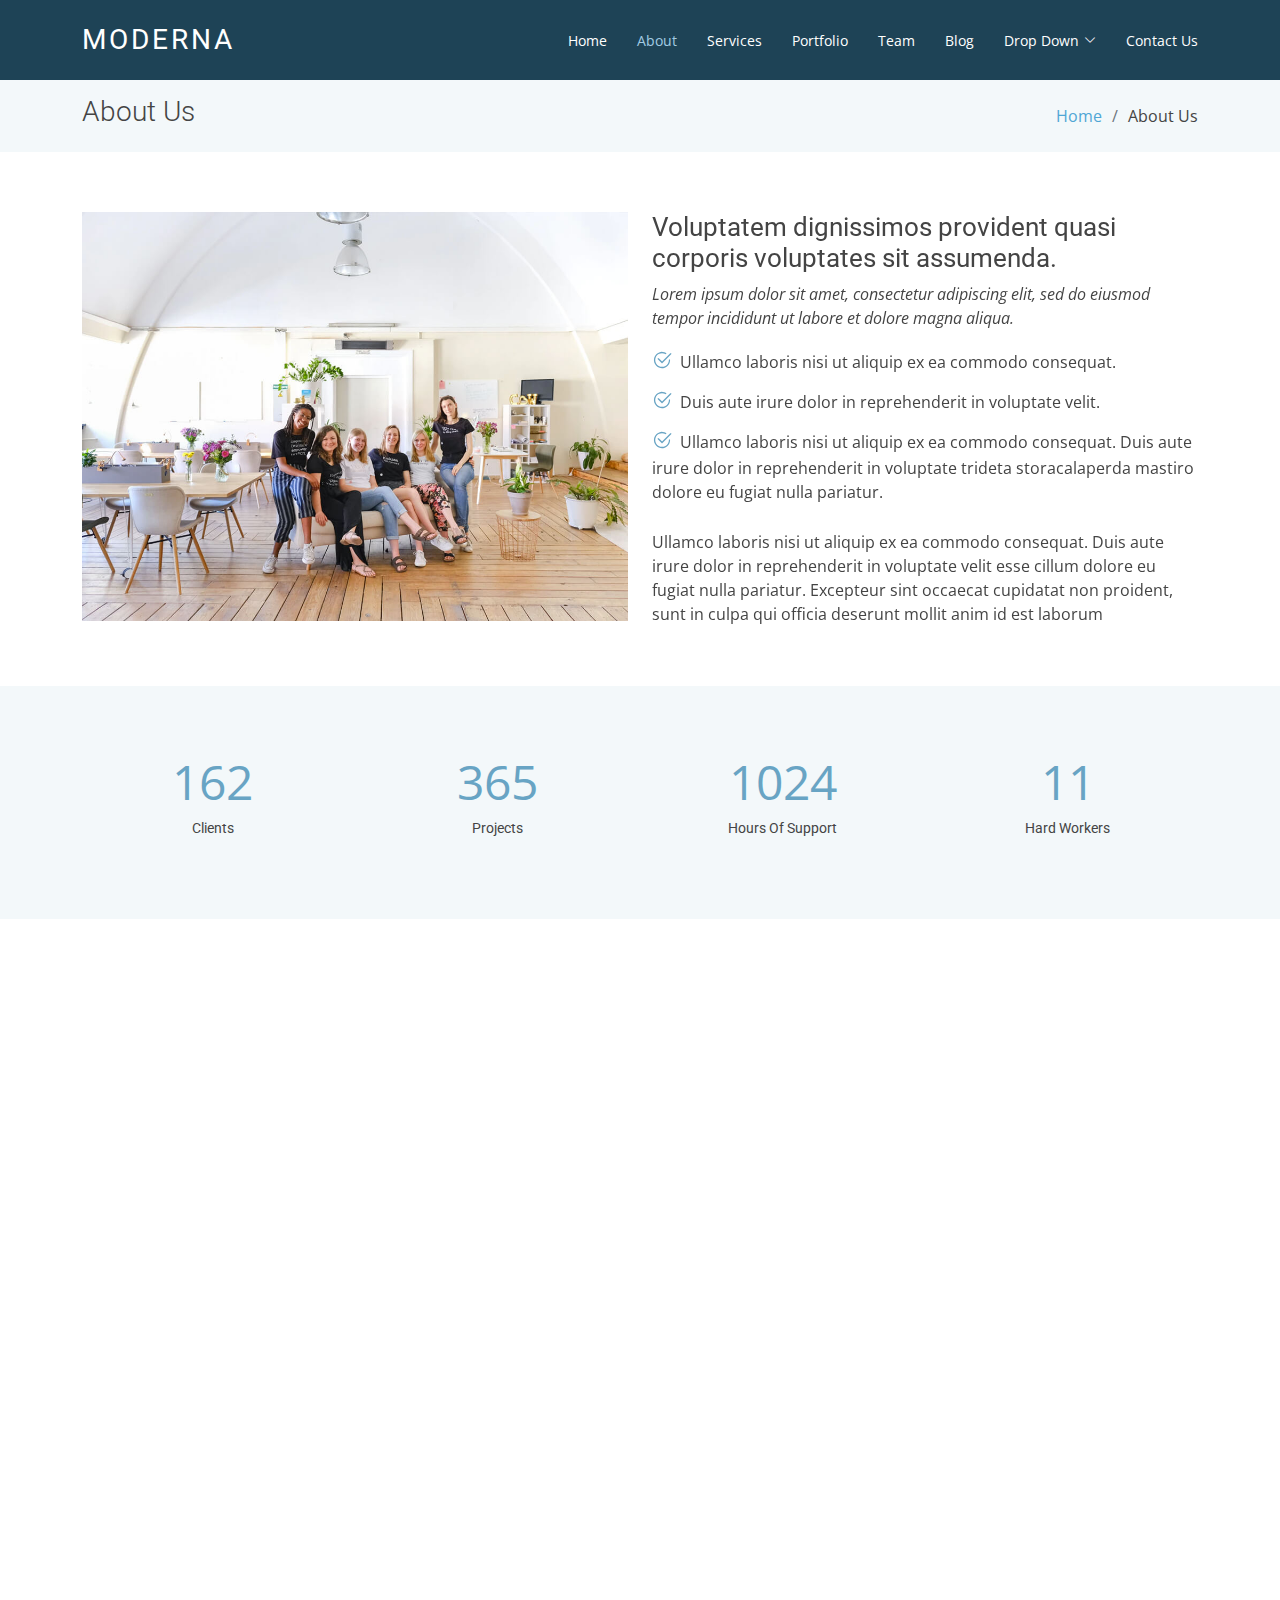
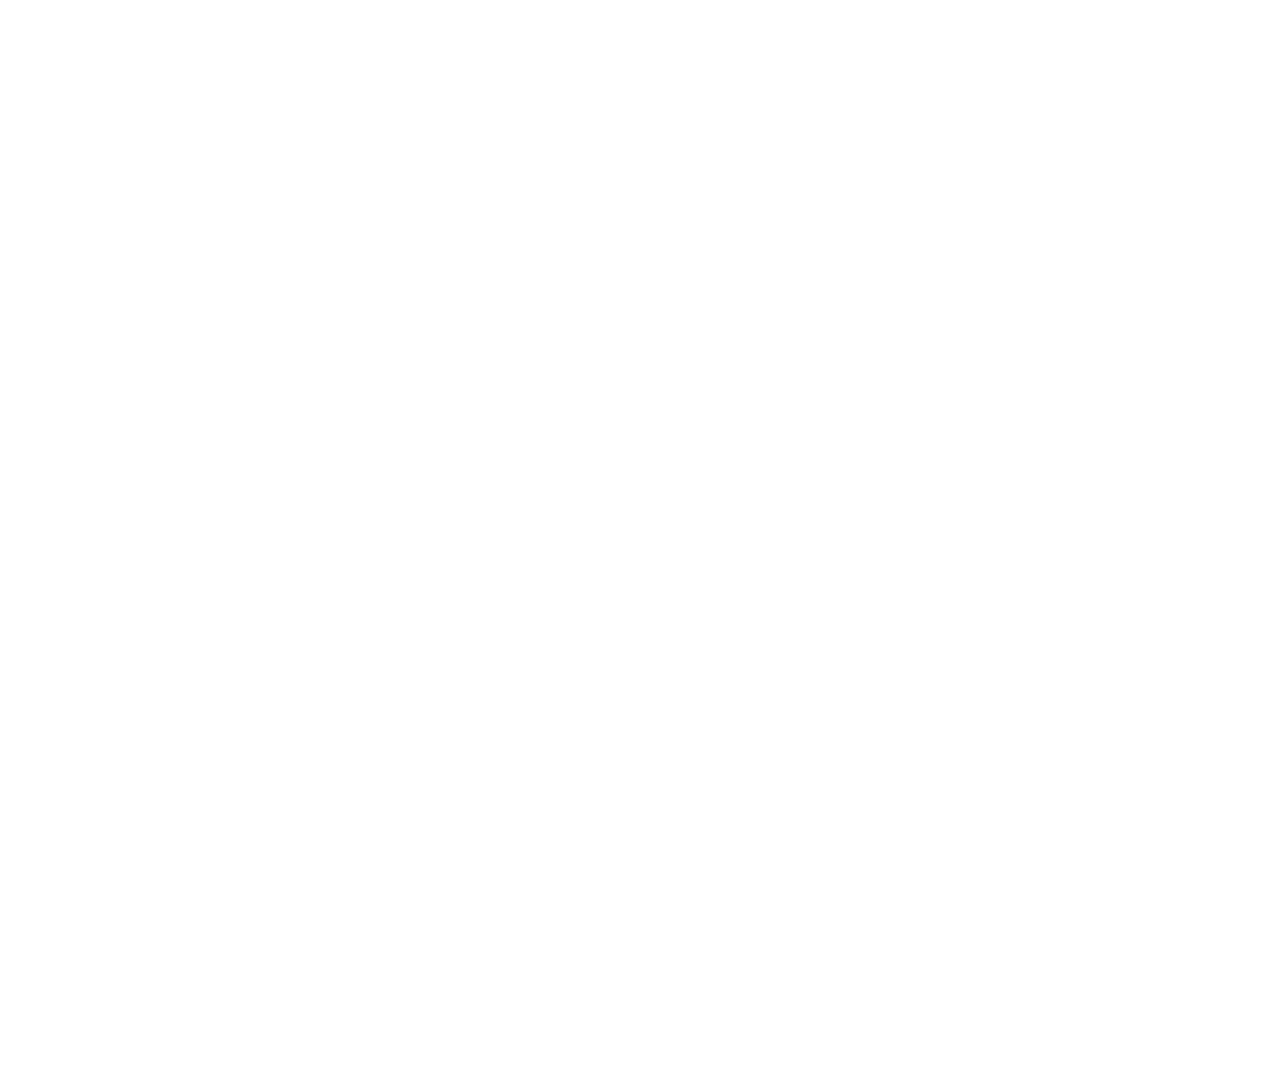
==== about.html @ 9a4ee357 "Initialise repository" ====
<!DOCTYPE html>
<html lang="en">

<head>
  <meta charset="utf-8">
  <meta content="width=device-width, initial-scale=1.0" name="viewport">

  <title>About - Moderna Bootstrap Template</title>
  <meta content="" name="description">
  <meta content="" name="keywords">

  <!-- Favicons -->
  <link href="assets/img/favicon.png" rel="icon">
  <link href="assets/img/apple-touch-icon.png" rel="apple-touch-icon">

  <!-- Google Fonts -->
  <link href="https://fonts.googleapis.com/css?family=Open+Sans:300,300i,400,400i,600,600i,700,700i|Roboto:300,300i,400,400i,500,500i,700,700i&display=swap" rel="stylesheet">

  <!-- Vendor CSS Files -->
  <link href="assets/vendor/animate.css/animate.min.css" rel="stylesheet">
  <link href="assets/vendor/aos/aos.css" rel="stylesheet">
  <link href="assets/vendor/bootstrap/css/bootstrap.min.css" rel="stylesheet">
  <link href="assets/vendor/bootstrap-icons/bootstrap-icons.css" rel="stylesheet">
  <link href="assets/vendor/boxicons/css/boxicons.min.css" rel="stylesheet">
  <link href="assets/vendor/glightbox/css/glightbox.min.css" rel="stylesheet">
  <link href="assets/vendor/swiper/swiper-bundle.min.css" rel="stylesheet">

  <!-- Template Main CSS File -->
  <link href="assets/css/style.css" rel="stylesheet">

  <!-- =======================================================
  * Template Name: Moderna - v4.9.1
  * Template URL: https://bootstrapmade.com/free-bootstrap-template-corporate-moderna/
  * Author: BootstrapMade.com
  * License: https://bootstrapmade.com/license/
  ======================================================== -->
</head>

<body>

  <!-- ======= Header ======= -->
  <header id="header" class="fixed-top d-flex align-items-center ">
    <div class="container d-flex justify-content-between align-items-center">

      <div class="logo">
        <h1 class="text-light"><a href="index.html"><span>Moderna</span></a></h1>
        <!-- Uncomment below if you prefer to use an image logo -->
        <!-- <a href="index.html"><img src="assets/img/logo.png" alt="" class="img-fluid"></a>-->
      </div>

      <nav id="navbar" class="navbar">
        <ul>
          <li><a class="" href="index.html">Home</a></li>
          <li><a class="active" href="about.html">About</a></li>
          <li><a href="services.html">Services</a></li>
          <li><a href="portfolio.html">Portfolio</a></li>
          <li><a href="team.html">Team</a></li>
          <li><a href="blog.html">Blog</a></li>
          <li class="dropdown"><a href="#"><span>Drop Down</span> <i class="bi bi-chevron-down"></i></a>
            <ul>
              <li><a href="#">Drop Down 1</a></li>
              <li class="dropdown"><a href="#"><span>Deep Drop Down</span> <i class="bi bi-chevron-right"></i></a>
                <ul>
                  <li><a href="#">Deep Drop Down 1</a></li>
                  <li><a href="#">Deep Drop Down 2</a></li>
                  <li><a href="#">Deep Drop Down 3</a></li>
                  <li><a href="#">Deep Drop Down 4</a></li>
                  <li><a href="#">Deep Drop Down 5</a></li>
                </ul>
              </li>
              <li><a href="#">Drop Down 2</a></li>
              <li><a href="#">Drop Down 3</a></li>
              <li><a href="#">Drop Down 4</a></li>
            </ul>
          </li>
          <li><a href="contact.html">Contact Us</a></li>
        </ul>
        <i class="bi bi-list mobile-nav-toggle"></i>
      </nav><!-- .navbar -->

    </div>
  </header><!-- End Header -->

  <main id="main">

    <!-- ======= About Us Section ======= -->
    <section class="breadcrumbs">
      <div class="container">

        <div class="d-flex justify-content-between align-items-center">
          <h2>About Us</h2>
          <ol>
            <li><a href="index.html">Home</a></li>
            <li>About Us</li>
          </ol>
        </div>

      </div>
    </section><!-- End About Us Section -->

    <!-- ======= About Section ======= -->
    <section class="about" data-aos="fade-up">
      <div class="container">

        <div class="row">
          <div class="col-lg-6">
            <img src="assets/img/about.jpg" class="img-fluid" alt="">
          </div>
          <div class="col-lg-6 pt-4 pt-lg-0">
            <h3>Voluptatem dignissimos provident quasi corporis voluptates sit assumenda.</h3>
            <p class="fst-italic">
              Lorem ipsum dolor sit amet, consectetur adipiscing elit, sed do eiusmod tempor incididunt ut labore et dolore
              magna aliqua.
            </p>
            <ul>
              <li><i class="bi bi-check2-circle"></i> Ullamco laboris nisi ut aliquip ex ea commodo consequat.</li>
              <li><i class="bi bi-check2-circle"></i> Duis aute irure dolor in reprehenderit in voluptate velit.</li>
              <li><i class="bi bi-check2-circle"></i> Ullamco laboris nisi ut aliquip ex ea commodo consequat. Duis aute irure dolor in reprehenderit in voluptate trideta storacalaperda mastiro dolore eu fugiat nulla pariatur.</li>
            </ul>
            <p>
              Ullamco laboris nisi ut aliquip ex ea commodo consequat. Duis aute irure dolor in reprehenderit in voluptate
              velit esse cillum dolore eu fugiat nulla pariatur. Excepteur sint occaecat cupidatat non proident, sunt in
              culpa qui officia deserunt mollit anim id est laborum
            </p>
          </div>
        </div>

      </div>
    </section><!-- End About Section -->

    <!-- ======= Facts Section ======= -->
    <section class="facts section-bg" data-aos="fade-up">
      <div class="container">

        <div class="row counters">

          <div class="col-lg-3 col-6 text-center">
            <span data-purecounter-start="0" data-purecounter-end="232" data-purecounter-duration="1" class="purecounter"></span>
            <p>Clients</p>
          </div>

          <div class="col-lg-3 col-6 text-center">
            <span data-purecounter-start="0" data-purecounter-end="521" data-purecounter-duration="1" class="purecounter"></span>
            <p>Projects</p>
          </div>

          <div class="col-lg-3 col-6 text-center">
            <span data-purecounter-start="0" data-purecounter-end="1463" data-purecounter-duration="1" class="purecounter"></span>
            <p>Hours Of Support</p>
          </div>

          <div class="col-lg-3 col-6 text-center">
            <span data-purecounter-start="0" data-purecounter-end="15" data-purecounter-duration="1" class="purecounter"></span>
            <p>Hard Workers</p>
          </div>

        </div>

      </div>
    </section><!-- End Facts Section -->

    <!-- ======= Our Skills Section ======= -->
    <section class="skills" data-aos="fade-up">
      <div class="container">

        <div class="section-title">
          <h2>Our Skills</h2>
          <p>Magnam dolores commodi suscipit. Necessitatibus eius consequatur ex aliquid fuga eum quidem. Sit sint consectetur velit. Quisquam quos quisquam cupiditate. Et nemo qui impedit suscipit alias ea. Quia fugiat sit in iste officiis commodi quidem hic quas.</p>
        </div>

        <div class="skills-content">

          <div class="progress">
            <div class="progress-bar bg-success" role="progressbar" aria-valuenow="100" aria-valuemin="0" aria-valuemax="100">
              <span class="skill">HTML <i class="val">100%</i></span>
            </div>
          </div>

          <div class="progress">
            <div class="progress-bar bg-info" role="progressbar" aria-valuenow="90" aria-valuemin="0" aria-valuemax="100">
              <span class="skill">CSS <i class="val">90%</i></span>
            </div>
          </div>

          <div class="progress">
            <div class="progress-bar bg-warning" role="progressbar" aria-valuenow="75" aria-valuemin="0" aria-valuemax="100">
              <span class="skill">JavaScript <i class="val">75%</i></span>
            </div>
          </div>

          <div class="progress">
            <div class="progress-bar bg-danger" role="progressbar" aria-valuenow="55" aria-valuemin="0" aria-valuemax="100">
              <span class="skill">Photoshop <i class="val">55%</i></span>
            </div>
          </div>

        </div>

      </div>
    </section><!-- End Our Skills Section -->

    <!-- ======= Tetstimonials Section ======= -->
    <section class="testimonials" data-aos="fade-up">
      <div class="container">

        <div class="section-title">
          <h2>Tetstimonials</h2>
          <p>Magnam dolores commodi suscipit. Necessitatibus eius consequatur ex aliquid fuga eum quidem. Sit sint consectetur velit. Quisquam quos quisquam cupiditate. Et nemo qui impedit suscipit alias ea. Quia fugiat sit in iste officiis commodi quidem hic quas.</p>
        </div>

        <div class="testimonials-carousel swiper">
          <div class="swiper-wrapper">
            <div class="testimonial-item swiper-slide">
              <img src="assets/img/testimonials/testimonials-1.jpg" class="testimonial-img" alt="">
              <h3>Saul Goodman</h3>
              <h4>Ceo &amp; Founder</h4>
              <p>
                <i class="bx bxs-quote-alt-left quote-icon-left"></i>
                Proin iaculis purus consequat sem cure digni ssim donec porttitora entum suscipit rhoncus. Accusantium quam, ultricies eget id, aliquam eget nibh et. Maecen aliquam, risus at semper.
                <i class="bx bxs-quote-alt-right quote-icon-right"></i>
              </p>
            </div>

            <div class="testimonial-item swiper-slide">
              <img src="assets/img/testimonials/testimonials-2.jpg" class="testimonial-img" alt="">
              <h3>Sara Wilsson</h3>
              <h4>Designer</h4>
              <p>
                <i class="bx bxs-quote-alt-left quote-icon-left"></i>
                Export tempor illum tamen malis malis eram quae irure esse labore quem cillum quid cillum eram malis quorum velit fore eram velit sunt aliqua noster fugiat irure amet legam anim culpa.
                <i class="bx bxs-quote-alt-right quote-icon-right"></i>
              </p>
            </div>

            <div class="testimonial-item swiper-slide">
              <img src="assets/img/testimonials/testimonials-3.jpg" class="testimonial-img" alt="">
              <h3>Jena Karlis</h3>
              <h4>Store Owner</h4>
              <p>
                <i class="bx bxs-quote-alt-left quote-icon-left"></i>
                Enim nisi quem export duis labore cillum quae magna enim sint quorum nulla quem veniam duis minim tempor labore quem eram duis noster aute amet eram fore quis sint minim.
                <i class="bx bxs-quote-alt-right quote-icon-right"></i>
              </p>
            </div>

            <div class="testimonial-item swiper-slide">
              <img src="assets/img/testimonials/testimonials-4.jpg" class="testimonial-img" alt="">
              <h3>Matt Brandon</h3>
              <h4>Freelancer</h4>
              <p>
                <i class="bx bxs-quote-alt-left quote-icon-left"></i>
                Fugiat enim eram quae cillum dolore dolor amet nulla culpa multos export minim fugiat minim velit minim dolor enim duis veniam ipsum anim magna sunt elit fore quem dolore labore illum veniam.
                <i class="bx bxs-quote-alt-right quote-icon-right"></i>
              </p>
            </div>

            <div class="testimonial-item swiper-slide">
              <img src="assets/img/testimonials/testimonials-5.jpg" class="testimonial-img" alt="">
              <h3>John Larson</h3>
              <h4>Entrepreneur</h4>
              <p>
                <i class="bx bxs-quote-alt-left quote-icon-left"></i>
                Quis quorum aliqua sint quem legam fore sunt eram irure aliqua veniam tempor noster veniam enim culpa labore duis sunt culpa nulla illum cillum fugiat legam esse veniam culpa fore nisi cillum quid.
                <i class="bx bxs-quote-alt-right quote-icon-right"></i>
              </p>
            </div>
          </div>
          <div class="swiper-pagination"></div>
        </div>

      </div>
    </section><!-- End Ttstimonials Section -->

  </main><!-- End #main -->

  <!-- ======= Footer ======= -->
  <footer id="footer" data-aos="fade-up" data-aos-easing="ease-in-out" data-aos-duration="500">

    <div class="footer-newsletter">
      <div class="container">
        <div class="row">
          <div class="col-lg-6">
            <h4>Our Newsletter</h4>
            <p>Tamen quem nulla quae legam multos aute sint culpa legam noster magna</p>
          </div>
          <div class="col-lg-6">
            <form action="" method="post">
              <input type="email" name="email"><input type="submit" value="Subscribe">
            </form>
          </div>
        </div>
      </div>
    </div>

    <div class="footer-top">
      <div class="container">
        <div class="row">

          <div class="col-lg-3 col-md-6 footer-links">
            <h4>Useful Links</h4>
            <ul>
              <li><i class="bx bx-chevron-right"></i> <a href="#">Home</a></li>
              <li><i class="bx bx-chevron-right"></i> <a href="#">About us</a></li>
              <li><i class="bx bx-chevron-right"></i> <a href="#">Services</a></li>
              <li><i class="bx bx-chevron-right"></i> <a href="#">Terms of service</a></li>
              <li><i class="bx bx-chevron-right"></i> <a href="#">Privacy policy</a></li>
            </ul>
          </div>

          <div class="col-lg-3 col-md-6 footer-links">
            <h4>Our Services</h4>
            <ul>
              <li><i class="bx bx-chevron-right"></i> <a href="#">Web Design</a></li>
              <li><i class="bx bx-chevron-right"></i> <a href="#">Web Development</a></li>
              <li><i class="bx bx-chevron-right"></i> <a href="#">Product Management</a></li>
              <li><i class="bx bx-chevron-right"></i> <a href="#">Marketing</a></li>
              <li><i class="bx bx-chevron-right"></i> <a href="#">Graphic Design</a></li>
            </ul>
          </div>

          <div class="col-lg-3 col-md-6 footer-contact">
            <h4>Contact Us</h4>
            <p>
              A108 Adam Street <br>
              New York, NY 535022<br>
              United States <br><br>
              <strong>Phone:</strong> +1 5589 55488 55<br>
              <strong>Email:</strong> info@example.com<br>
            </p>

          </div>

          <div class="col-lg-3 col-md-6 footer-info">
            <h3>About Moderna</h3>
            <p>Cras fermentum odio eu feugiat lide par naso tierra. Justo eget nada terra videa magna derita valies darta donna mare fermentum iaculis eu non diam phasellus.</p>
            <div class="social-links mt-3">
              <a href="#" class="twitter"><i class="bx bxl-twitter"></i></a>
              <a href="#" class="facebook"><i class="bx bxl-facebook"></i></a>
              <a href="#" class="instagram"><i class="bx bxl-instagram"></i></a>
              <a href="#" class="linkedin"><i class="bx bxl-linkedin"></i></a>
            </div>
          </div>

        </div>
      </div>
    </div>

    <div class="container">
      <div class="copyright">
        &copy; Copyright <strong><span>Moderna</span></strong>. All Rights Reserved
      </div>
      <div class="credits">
        <!-- All the links in the footer should remain intact. -->
        <!-- You can delete the links only if you purchased the pro version. -->
        <!-- Licensing information: https://bootstrapmade.com/license/ -->
        <!-- Purchase the pro version with working PHP/AJAX contact form: https://bootstrapmade.com/free-bootstrap-template-corporate-moderna/ -->
        Designed by <a href="https://bootstrapmade.com/">BootstrapMade</a>
      </div>
    </div>
  </footer><!-- End Footer -->

  <a href="#" class="back-to-top d-flex align-items-center justify-content-center"><i class="bi bi-arrow-up-short"></i></a>

  <!-- Vendor JS Files -->
  <script src="assets/vendor/purecounter/purecounter_vanilla.js"></script>
  <script src="assets/vendor/aos/aos.js"></script>
  <script src="assets/vendor/bootstrap/js/bootstrap.bundle.min.js"></script>
  <script src="assets/vendor/glightbox/js/glightbox.min.js"></script>
  <script src="assets/vendor/isotope-layout/isotope.pkgd.min.js"></script>
  <script src="assets/vendor/swiper/swiper-bundle.min.js"></script>
  <script src="assets/vendor/waypoints/noframework.waypoints.js"></script>
  <script src="assets/vendor/php-email-form/validate.js"></script>

  <!-- Template Main JS File -->
  <script src="assets/js/main.js"></script>

</body>

</html>
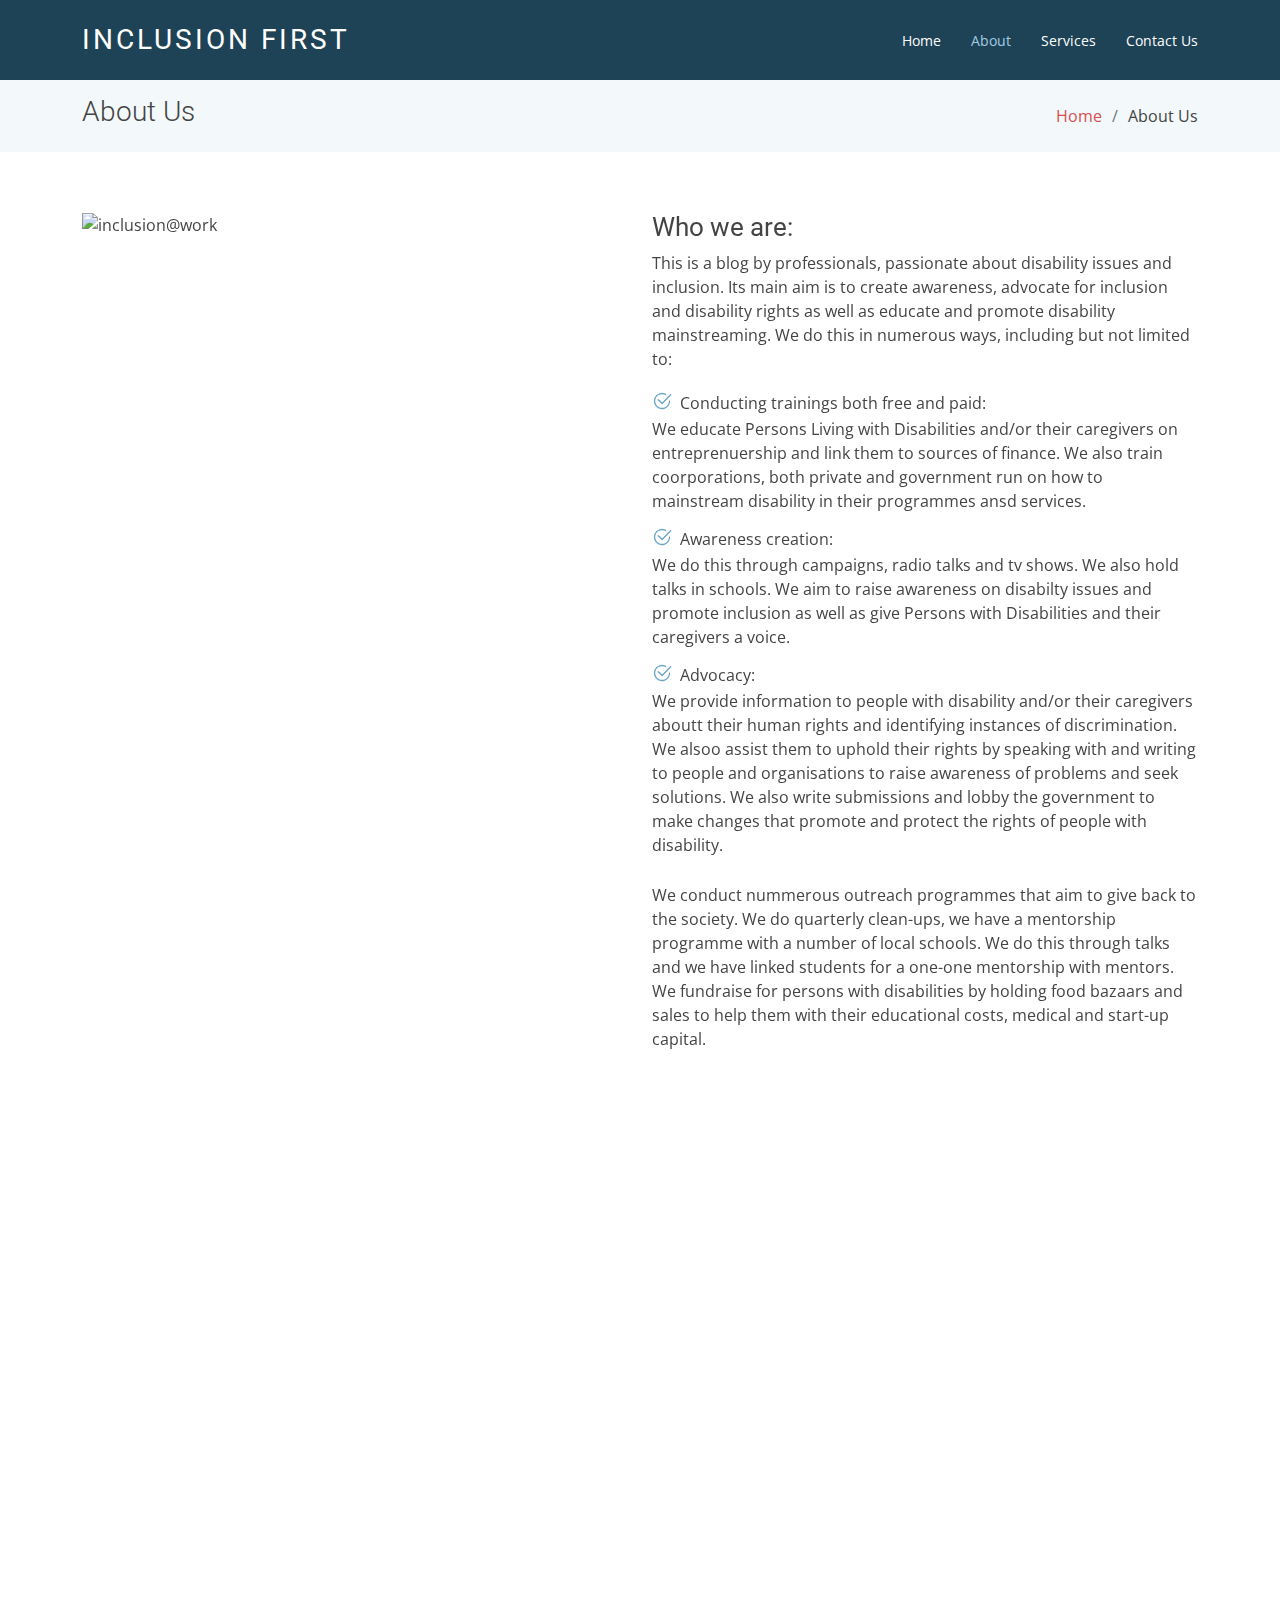
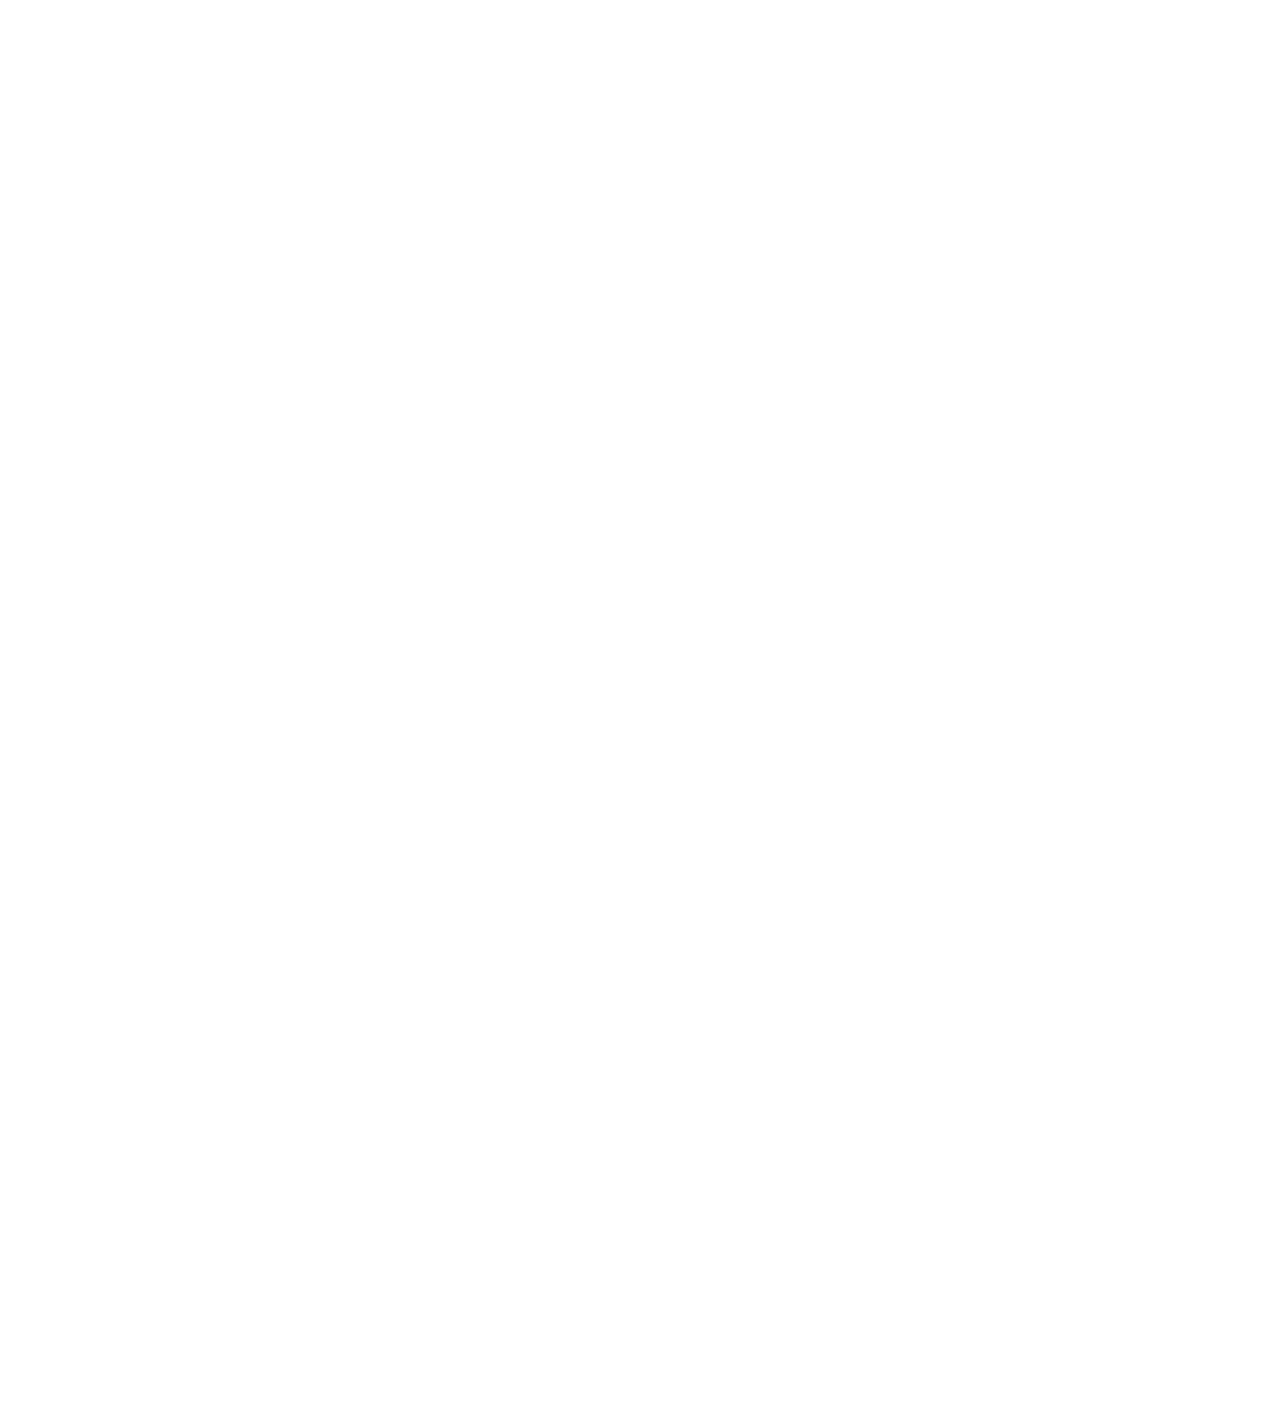
==== commit 2c82e2f1: "added image, updated content" ====
--- a/about.html
+++ b/about.html
@@ -1,379 +1,447 @@
 <!DOCTYPE html>
 <html lang="en">
-
-<head>
-  <meta charset="utf-8">
-  <meta content="width=device-width, initial-scale=1.0" name="viewport">
-
-  <title>About - Moderna Bootstrap Template</title>
-  <meta content="" name="description">
-  <meta content="" name="keywords">
-
-  <!-- Favicons -->
-  <link href="assets/img/favicon.png" rel="icon">
-  <link href="assets/img/apple-touch-icon.png" rel="apple-touch-icon">
-
-  <!-- Google Fonts -->
-  <link href="https://fonts.googleapis.com/css?family=Open+Sans:300,300i,400,400i,600,600i,700,700i|Roboto:300,300i,400,400i,500,500i,700,700i&display=swap" rel="stylesheet">
-
-  <!-- Vendor CSS Files -->
-  <link href="assets/vendor/animate.css/animate.min.css" rel="stylesheet">
-  <link href="assets/vendor/aos/aos.css" rel="stylesheet">
-  <link href="assets/vendor/bootstrap/css/bootstrap.min.css" rel="stylesheet">
-  <link href="assets/vendor/bootstrap-icons/bootstrap-icons.css" rel="stylesheet">
-  <link href="assets/vendor/boxicons/css/boxicons.min.css" rel="stylesheet">
-  <link href="assets/vendor/glightbox/css/glightbox.min.css" rel="stylesheet">
-  <link href="assets/vendor/swiper/swiper-bundle.min.css" rel="stylesheet">
-
-  <!-- Template Main CSS File -->
-  <link href="assets/css/style.css" rel="stylesheet">
-
-  <!-- =======================================================
+  <head>
+    <meta charset="utf-8" />
+    <meta content="width=device-width, initial-scale=1.0" name="viewport" />
+
+    <title>About - Moderna Bootstrap Template</title>
+    <meta content="" name="description" />
+    <meta content="" name="keywords" />
+
+    <!-- Favicons -->
+    <link href="assets/img/favicon.png" rel="icon" />
+    <link href="assets/img/apple-touch-icon.png" rel="apple-touch-icon" />
+
+    <!-- Google Fonts -->
+    <link
+      href="https://fonts.googleapis.com/css?family=Open+Sans:300,300i,400,400i,600,600i,700,700i|Roboto:300,300i,400,400i,500,500i,700,700i&display=swap"
+      rel="stylesheet"
+    />
+
+    <!-- Vendor CSS Files -->
+    <link href="assets/vendor/animate.css/animate.min.css" rel="stylesheet" />
+    <link href="assets/vendor/aos/aos.css" rel="stylesheet" />
+    <link
+      href="assets/vendor/bootstrap/css/bootstrap.min.css"
+      rel="stylesheet"
+    />
+    <link
+      href="assets/vendor/bootstrap-icons/bootstrap-icons.css"
+      rel="stylesheet"
+    />
+    <link href="assets/vendor/boxicons/css/boxicons.min.css" rel="stylesheet" />
+    <link
+      href="assets/vendor/glightbox/css/glightbox.min.css"
+      rel="stylesheet"
+    />
+    <link href="assets/vendor/swiper/swiper-bundle.min.css" rel="stylesheet" />
+
+    <!-- Template Main CSS File -->
+    <link href="assets/css/style.css" rel="stylesheet" />
+
+    <!-- =======================================================
   * Template Name: Moderna - v4.9.1
   * Template URL: https://bootstrapmade.com/free-bootstrap-template-corporate-moderna/
   * Author: BootstrapMade.com
   * License: https://bootstrapmade.com/license/
   ======================================================== -->
-</head>
-
-<body>
-
-  <!-- ======= Header ======= -->
-  <header id="header" class="fixed-top d-flex align-items-center ">
-    <div class="container d-flex justify-content-between align-items-center">
-
-      <div class="logo">
-        <h1 class="text-light"><a href="index.html"><span>Moderna</span></a></h1>
-        <!-- Uncomment below if you prefer to use an image logo -->
-        <!-- <a href="index.html"><img src="assets/img/logo.png" alt="" class="img-fluid"></a>-->
+  </head>
+
+  <body>
+    <!-- ======= Header ======= -->
+    <header id="header" class="fixed-top d-flex align-items-center">
+      <div class="container d-flex justify-content-between align-items-center">
+        <div class="logo">
+          <h1 class="text-light">
+            <a href="index.html"><span>Inclusion First</span></a>
+          </h1>
+          <!-- Uncomment below if you prefer to use an image logo -->
+          <!-- <a href="index.html"><img src="assets/img/logo.png" alt="" class="img-fluid"></a>-->
+        </div>
+
+        <nav id="navbar" class="navbar">
+          <ul>
+            <li><a class="" href="index.html">Home</a></li>
+            <li><a class="active" href="about.html">About</a></li>
+            <li><a href="services.html">Services</a></li>
+            <li><a href="contact.html">Contact Us</a></li>
+          </ul>
+          <i class="bi bi-list mobile-nav-toggle"></i>
+        </nav>
+        <!-- .navbar -->
       </div>
-
-      <nav id="navbar" class="navbar">
-        <ul>
-          <li><a class="" href="index.html">Home</a></li>
-          <li><a class="active" href="about.html">About</a></li>
-          <li><a href="services.html">Services</a></li>
-          <li><a href="portfolio.html">Portfolio</a></li>
-          <li><a href="team.html">Team</a></li>
-          <li><a href="blog.html">Blog</a></li>
-          <li class="dropdown"><a href="#"><span>Drop Down</span> <i class="bi bi-chevron-down"></i></a>
-            <ul>
-              <li><a href="#">Drop Down 1</a></li>
-              <li class="dropdown"><a href="#"><span>Deep Drop Down</span> <i class="bi bi-chevron-right"></i></a>
-                <ul>
-                  <li><a href="#">Deep Drop Down 1</a></li>
-                  <li><a href="#">Deep Drop Down 2</a></li>
-                  <li><a href="#">Deep Drop Down 3</a></li>
-                  <li><a href="#">Deep Drop Down 4</a></li>
-                  <li><a href="#">Deep Drop Down 5</a></li>
-                </ul>
-              </li>
-              <li><a href="#">Drop Down 2</a></li>
-              <li><a href="#">Drop Down 3</a></li>
-              <li><a href="#">Drop Down 4</a></li>
-            </ul>
-          </li>
-          <li><a href="contact.html">Contact Us</a></li>
-        </ul>
-        <i class="bi bi-list mobile-nav-toggle"></i>
-      </nav><!-- .navbar -->
-
-    </div>
-  </header><!-- End Header -->
-
-  <main id="main">
-
-    <!-- ======= About Us Section ======= -->
-    <section class="breadcrumbs">
+    </header>
+    <!-- End Header -->
+
+    <main id="main">
+      <!-- ======= About Us Section ======= -->
+      <section class="breadcrumbs">
+        <div class="container">
+          <div class="d-flex justify-content-between align-items-center">
+            <h2>About Us</h2>
+            <ol>
+              <li><a href="index.html">Home</a></li>
+              <li>About Us</li>
+            </ol>
+          </div>
+        </div>
+      </section>
+      <!-- End About Us Section -->
+
+      <!-- ======= About Section ======= -->
+      <section class="about" data-aos="fade-up">
+        <div class="container">
+          <div class="row">
+            <div class="col-lg-6">
+              <img src="assets/img/who-we-are.png" class="img-fluid" alt="inclusion@work" />
+            </div>
+            <div class="col-lg-6 pt-4 pt-lg-0">
+              <h3>
+                Who we are:
+              </h3>
+              <p class="fst">
+                This is a blog by professionals, passionate about disability issues and
+            inclusion. Its main aim is to create awareness, advocate for inclusion
+            and disability rights as well as educate and promote disability mainstreaming. We do this in numerous ways, including but not limited to:
+              </p>
+              <ul>
+                <li>
+                  <i class="bi bi-check2-circle"></i> Conducting trainings both free and paid: <p>We educate Persons Living with Disabilities and/or their caregivers on entreprenuership and link them to sources of finance. We also train coorporations, both private and government run on how to mainstream disability in their programmes ansd services.</p>
+                </li>
+                <li>
+                  <i class="bi bi-check2-circle"></i> Awareness creation:<p>We do this through campaigns, radio talks and tv shows. We also hold talks in schools. We aim to raise awareness on disabilty issues and promote inclusion as well as give Persons with Disabilities and their caregivers a voice.</p>
+
+                </li>
+                <li>
+                  <i class="bi bi-check2-circle"></i> Advocacy: <p>We provide information to people with disability and/or their caregivers aboutt their human rights and identifying instances of discrimination. We alsoo assist them to uphold their rights by speaking with and writing to people and organisations to raise awareness of problems and seek solutions. We also write submissions and lobby the government to make changes that promote and protect the rights of people with disability.</p>
+                </li>
+              </ul>
+              <p>
+                We conduct nummerous outreach programmes that aim to give back to the society. We do quarterly clean-ups, we have a mentorship programme with a number of local schools. We do this through talks and we have linked students for a one-one mentorship with mentors.<br> 
+                We fundraise for persons with disabilities by holding food bazaars and sales to help them with their educational costs, medical and start-up capital.</p>
+
+              </p>
+            </div>
+          </div>
+        </div>
+      </section>
+      <!-- End About Section -->
+
+      <!-- ======= Facts Section ======= -->
+      <section class="facts section-bg" data-aos="fade-up">
+        <div class="container">
+          <div class="row counters">
+            <div class="col-lg-3 col-6 text-center">
+              <span
+                data-purecounter-start="0"
+                data-purecounter-end="232"
+                data-purecounter-duration="1"
+                class="purecounter"
+              ></span>
+              <p>Clients</p>
+            </div>
+
+            <div class="col-lg-3 col-6 text-center">
+              <span
+                data-purecounter-start="0"
+                data-purecounter-end="521"
+                data-purecounter-duration="1"
+                class="purecounter"
+              ></span>
+              <p>Projects</p>
+            </div>
+
+            <div class="col-lg-3 col-6 text-center">
+              <span
+                data-purecounter-start="0"
+                data-purecounter-end="1463"
+                data-purecounter-duration="1"
+                class="purecounter"
+              ></span>
+              <p>Hours Of Support</p>
+            </div>
+
+            <div class="col-lg-3 col-6 text-center">
+              <span
+                data-purecounter-start="0"
+                data-purecounter-end="15"
+                data-purecounter-duration="1"
+                class="purecounter"
+              ></span>
+              <p>Hard Workers</p>
+            </div>
+          </div>
+        </div>
+      </section>
+      <!-- End Facts Section -->
+
+      <!-- ======= Our Skills Section ======= -->
+      <section class="skills" data-aos="fade-up">
+        <div class="container">
+          <div class="section-title">
+            <h2>Success Stories</h2>
+            <p>
+              We have provided support to over 200 organisations households and individuals and have successfully completed over 500 projects.
+            </p>
+          </div>
+
+          <div class="skills-content">
+            <div class="progress">
+              <div
+                class="progress-bar bg-success"
+                role="progressbar"
+                aria-valuenow="100"
+                aria-valuemin="0"
+                aria-valuemax="100"
+              >
+                <span class="skill">Disability Mainstreaming <i class="val">90%</i></span>
+              </div>
+            </div>
+
+            <div class="progress">
+              <div
+                class="progress-bar bg-info"
+                role="progressbar"
+                aria-valuenow="90"
+                aria-valuemin="0"
+                aria-valuemax="100"
+              >
+                <span class="skill">Training <i class="val">80%</i></span>
+              </div>
+            </div>
+
+            <div class="progress">
+              <div
+                class="progress-bar bg-warning"
+                role="progressbar"
+                aria-valuenow="75"
+                aria-valuemin="0"
+                aria-valuemax="100"
+              >
+                <span class="skill">Advocacy <i class="val">75%</i></span>
+              </div>
+            </div>
+
+            <div class="progress">
+              <div
+                class="progress-bar bg-danger"
+                role="progressbar"
+                aria-valuenow="55"
+                aria-valuemin="0"
+                aria-valuemax="100"
+              >
+                <span class="skill">Start-up capital <i class="val">55%</i></span>
+              </div>
+            </div>
+          </div>
+        </div>
+      </section>
+      <!-- End Our Skills Section -->
+
+      <!-- ======= Tetstimonials Section ======= -->
+      <section class="testimonials" data-aos="fade-up">
+        <div class="container">
+          <div class="section-title">
+            <h2>Tetstimonials</h2>
+            <p>
+              Here are some testimonies of those who have been impacted by our organisation.
+            </p>
+          </div>
+
+          <div class="testimonials-carousel swiper">
+            <div class="swiper-wrapper">
+              <div class="testimonial-item swiper-slide">
+                <img
+                  src=""
+                  class="testimonial-img"
+                  alt=""
+                />
+                <h3>Riziki Hussein</h3>
+                <h4>Entreprenuer and mother to a child with a disability</h4>
+                <p>
+                  <i class="bx bxs-quote-alt-left quote-icon-left"></i>
+                  As a mother to a child with severe disabilities, I really could not do much since my child needed me all the time. Inclusion First came to our village to train us. It was easy for me to attend as it was close to my home and I could take my child with me. I was given business skills and given start-up capital for my business venture. My business is doing really well. They continue to provide trainings and other support.
+                  <i class="bx bxs-quote-alt-right quote-icon-right"></i>
+                </p>
+              </div>
+
+              <div class="testimonial-item swiper-slide">
+                <img
+                  src=""
+                  class="testimonial-img"
+                  alt=""
+                />
+                <h3>Sara Fadhili</h3>
+                <h4>Headmistress - Portreitz School for the Disabled</h4>
+                <p>
+                  <i class="bx bxs-quote-alt-left quote-icon-left"></i>
+                  Inclusion First has been a blessing to our students. Most of our students have faced and are still facing discrimination and stigma. Seeing and hearing testimonies of accomplished professions from various fields has been an eye-opening moment for the students. it has really changed their perspective on their disabilities and what they can achieve. Thank you!
+                  <i class="bx bxs-quote-alt-right quote-icon-right"></i>
+                </p>
+              </div>
+
+              <div class="testimonial-item swiper-slide">
+                <img
+                  src=""
+                  class="testimonial-img"
+                  alt=""
+                />
+                <h3>Martin Otieno</h3>
+                <h4>Founder & CEO - SEYA community Organisation</h4>
+                <p>
+                  <i class="bx bxs-quote-alt-left quote-icon-left"></i>
+                  Attending a workshop on disability mainstreaming was an enlightening moment. As a community organisation engaged in numerous projects to empower women and youth in Likoni, we will now incorporate the necessary measures to ensure persons with disabilities are not left out from our programmes. We will be very intentional about this.
+                  <i class="bx bxs-quote-alt-right quote-icon-right"></i>
+                </p>
+              </div>
+
+              <div class="testimonial-item swiper-slide">
+                <img
+                  src=""
+                  class="testimonial-img"
+                  alt=""
+                />
+                <h3>Matt Brandon</h3>
+                <h4>CEO - Deloitte</h4>
+                <p>
+                  <i class="bx bxs-quote-alt-left quote-icon-left"></i>
+                  They are very professional and delivered quality content. We will definitelly use their services again and will be recommending them to other organisations.
+                  <i class="bx bxs-quote-alt-right quote-icon-right"></i>
+                </p>
+              </div>
+
+              <div class="testimonial-item swiper-slide">
+                <img
+                  src=""
+                  class="testimonial-img"
+                  alt=""
+                />
+                <h3>John Ngumi</h3>
+                <h4>Entrepreneur</h4>
+                <p>
+                  <i class="bx bxs-quote-alt-left quote-icon-left"></i>
+                  As a person with a disability, I cant thank you enough for yuor support. My business was not doing so well. I got support through trainings and I visited other entreprenuers with similar businesses and it has been very insightful. I have restrategized and hope to do much better.
+                  <i class="bx bxs-quote-alt-right quote-icon-right"></i>
+                </p>
+              </div>
+            </div>
+            <div class="swiper-pagination"></div>
+          </div>
+        </div>
+      </section>
+      <!-- End Ttstimonials Section -->
+    </main>
+    <!-- End #main -->
+
+    <!-- ======= Footer ======= -->
+    <footer
+      id="footer"
+      data-aos="fade-up"
+      data-aos-easing="ease-in-out"
+      data-aos-duration="500"
+    >
+      <div class="footer-newsletter">
+        <div class="container">
+          <div class="row">
+            <div class="col-lg-6">
+              <h4>Our Newsletter</h4>
+              <p>
+                Keep updated on upcoming events and our programmes by subscribing to our newsletter
+              </p>
+            </div>
+            <div class="col-lg-6">
+              <form action="" method="post">
+                <input type="email" name="email" /><input
+                  type="submit"
+                  value="Subscribe"
+                />
+              </form>
+            </div>
+          </div>
+        </div>
+      </div>
+
+      <div class="footer-top">
+        <div class="container">
+          <div class="row">
+            <div class="col-lg-3 col-md-6 footer-links">
+              <h4>Useful Links</h4>
+              <ul>
+                <li>
+                  <i class="bx bx-chevron-right"></i> <a href="#">Home</a>
+                </li>
+                <li>
+                  <i class="bx bx-chevron-right"></i> <a href="#">About us</a>
+                </li>
+                <li>
+                  <i class="bx bx-chevron-right"></i> <a href="#">Services</a>
+                </li>
+               </ul>
+            </div>
+
+            <div class="col-lg-3 col-md-6 footer-links">
+              <h4>Our Services</h4>
+              <ul>
+                <li>
+                  <i class="bx bx-chevron-right"></i> <a href="#">Advocacy</a>
+                </li>
+                <li>
+                  <i class="bx bx-chevron-right"></i>
+                  <a href="#">Awareness Creation</a>
+                </li>
+                <li>
+                  <i class="bx bx-chevron-right"></i>
+                  <a href="#">Disability Mainstreaming</a>
+                </li>
+                <li>
+                  <i class="bx bx-chevron-right"></i> <a href="#">Trainings</a>
+                </li>
+              </ul>
+            </div>
+
+            <div class="col-lg-3 col-md-6 footer-contact">
+              <h4>Contact Us</h4>
+              <p>
+                Bima Tower Bldg, 5th Flr <br />
+                Jomo Kenyatta Avenue<br />
+                Mombasa, Kenya <br /><br />
+                <strong>Phone:</strong> +254 798 765 432<br />
+                <strong>Email:</strong> inclusionfirst@inclusionfirst.co.ke<br />
+              </p>
+            </div>
+
       <div class="container">
-
-        <div class="d-flex justify-content-between align-items-center">
-          <h2>About Us</h2>
-          <ol>
-            <li><a href="index.html">Home</a></li>
-            <li>About Us</li>
-          </ol>
-        </div>
-
+        <div class="copyright">
+          &copy; Copyright <strong><span>Inclusion First</span></strong
+          >. All Rights Reserved
+        </div>
+        <div class="credits">
+          <!-- All the links in the footer should remain intact. -->
+          <!-- You can delete the links only if you purchased the pro version. -->
+          <!-- Licensing information: https://bootstrapmade.com/license/ -->
+          <!-- Purchase the pro version with working PHP/AJAX contact form: https://bootstrapmade.com/free-bootstrap-template-corporate-moderna/ -->
+        </div>
       </div>
-    </section><!-- End About Us Section -->
-
-    <!-- ======= About Section ======= -->
-    <section class="about" data-aos="fade-up">
-      <div class="container">
-
-        <div class="row">
-          <div class="col-lg-6">
-            <img src="assets/img/about.jpg" class="img-fluid" alt="">
-          </div>
-          <div class="col-lg-6 pt-4 pt-lg-0">
-            <h3>Voluptatem dignissimos provident quasi corporis voluptates sit assumenda.</h3>
-            <p class="fst-italic">
-              Lorem ipsum dolor sit amet, consectetur adipiscing elit, sed do eiusmod tempor incididunt ut labore et dolore
-              magna aliqua.
-            </p>
-            <ul>
-              <li><i class="bi bi-check2-circle"></i> Ullamco laboris nisi ut aliquip ex ea commodo consequat.</li>
-              <li><i class="bi bi-check2-circle"></i> Duis aute irure dolor in reprehenderit in voluptate velit.</li>
-              <li><i class="bi bi-check2-circle"></i> Ullamco laboris nisi ut aliquip ex ea commodo consequat. Duis aute irure dolor in reprehenderit in voluptate trideta storacalaperda mastiro dolore eu fugiat nulla pariatur.</li>
-            </ul>
-            <p>
-              Ullamco laboris nisi ut aliquip ex ea commodo consequat. Duis aute irure dolor in reprehenderit in voluptate
-              velit esse cillum dolore eu fugiat nulla pariatur. Excepteur sint occaecat cupidatat non proident, sunt in
-              culpa qui officia deserunt mollit anim id est laborum
-            </p>
-          </div>
-        </div>
-
-      </div>
-    </section><!-- End About Section -->
-
-    <!-- ======= Facts Section ======= -->
-    <section class="facts section-bg" data-aos="fade-up">
-      <div class="container">
-
-        <div class="row counters">
-
-          <div class="col-lg-3 col-6 text-center">
-            <span data-purecounter-start="0" data-purecounter-end="232" data-purecounter-duration="1" class="purecounter"></span>
-            <p>Clients</p>
-          </div>
-
-          <div class="col-lg-3 col-6 text-center">
-            <span data-purecounter-start="0" data-purecounter-end="521" data-purecounter-duration="1" class="purecounter"></span>
-            <p>Projects</p>
-          </div>
-
-          <div class="col-lg-3 col-6 text-center">
-            <span data-purecounter-start="0" data-purecounter-end="1463" data-purecounter-duration="1" class="purecounter"></span>
-            <p>Hours Of Support</p>
-          </div>
-
-          <div class="col-lg-3 col-6 text-center">
-            <span data-purecounter-start="0" data-purecounter-end="15" data-purecounter-duration="1" class="purecounter"></span>
-            <p>Hard Workers</p>
-          </div>
-
-        </div>
-
-      </div>
-    </section><!-- End Facts Section -->
-
-    <!-- ======= Our Skills Section ======= -->
-    <section class="skills" data-aos="fade-up">
-      <div class="container">
-
-        <div class="section-title">
-          <h2>Our Skills</h2>
-          <p>Magnam dolores commodi suscipit. Necessitatibus eius consequatur ex aliquid fuga eum quidem. Sit sint consectetur velit. Quisquam quos quisquam cupiditate. Et nemo qui impedit suscipit alias ea. Quia fugiat sit in iste officiis commodi quidem hic quas.</p>
-        </div>
-
-        <div class="skills-content">
-
-          <div class="progress">
-            <div class="progress-bar bg-success" role="progressbar" aria-valuenow="100" aria-valuemin="0" aria-valuemax="100">
-              <span class="skill">HTML <i class="val">100%</i></span>
-            </div>
-          </div>
-
-          <div class="progress">
-            <div class="progress-bar bg-info" role="progressbar" aria-valuenow="90" aria-valuemin="0" aria-valuemax="100">
-              <span class="skill">CSS <i class="val">90%</i></span>
-            </div>
-          </div>
-
-          <div class="progress">
-            <div class="progress-bar bg-warning" role="progressbar" aria-valuenow="75" aria-valuemin="0" aria-valuemax="100">
-              <span class="skill">JavaScript <i class="val">75%</i></span>
-            </div>
-          </div>
-
-          <div class="progress">
-            <div class="progress-bar bg-danger" role="progressbar" aria-valuenow="55" aria-valuemin="0" aria-valuemax="100">
-              <span class="skill">Photoshop <i class="val">55%</i></span>
-            </div>
-          </div>
-
-        </div>
-
-      </div>
-    </section><!-- End Our Skills Section -->
-
-    <!-- ======= Tetstimonials Section ======= -->
-    <section class="testimonials" data-aos="fade-up">
-      <div class="container">
-
-        <div class="section-title">
-          <h2>Tetstimonials</h2>
-          <p>Magnam dolores commodi suscipit. Necessitatibus eius consequatur ex aliquid fuga eum quidem. Sit sint consectetur velit. Quisquam quos quisquam cupiditate. Et nemo qui impedit suscipit alias ea. Quia fugiat sit in iste officiis commodi quidem hic quas.</p>
-        </div>
-
-        <div class="testimonials-carousel swiper">
-          <div class="swiper-wrapper">
-            <div class="testimonial-item swiper-slide">
-              <img src="assets/img/testimonials/testimonials-1.jpg" class="testimonial-img" alt="">
-              <h3>Saul Goodman</h3>
-              <h4>Ceo &amp; Founder</h4>
-              <p>
-                <i class="bx bxs-quote-alt-left quote-icon-left"></i>
-                Proin iaculis purus consequat sem cure digni ssim donec porttitora entum suscipit rhoncus. Accusantium quam, ultricies eget id, aliquam eget nibh et. Maecen aliquam, risus at semper.
-                <i class="bx bxs-quote-alt-right quote-icon-right"></i>
-              </p>
-            </div>
-
-            <div class="testimonial-item swiper-slide">
-              <img src="assets/img/testimonials/testimonials-2.jpg" class="testimonial-img" alt="">
-              <h3>Sara Wilsson</h3>
-              <h4>Designer</h4>
-              <p>
-                <i class="bx bxs-quote-alt-left quote-icon-left"></i>
-                Export tempor illum tamen malis malis eram quae irure esse labore quem cillum quid cillum eram malis quorum velit fore eram velit sunt aliqua noster fugiat irure amet legam anim culpa.
-                <i class="bx bxs-quote-alt-right quote-icon-right"></i>
-              </p>
-            </div>
-
-            <div class="testimonial-item swiper-slide">
-              <img src="assets/img/testimonials/testimonials-3.jpg" class="testimonial-img" alt="">
-              <h3>Jena Karlis</h3>
-              <h4>Store Owner</h4>
-              <p>
-                <i class="bx bxs-quote-alt-left quote-icon-left"></i>
-                Enim nisi quem export duis labore cillum quae magna enim sint quorum nulla quem veniam duis minim tempor labore quem eram duis noster aute amet eram fore quis sint minim.
-                <i class="bx bxs-quote-alt-right quote-icon-right"></i>
-              </p>
-            </div>
-
-            <div class="testimonial-item swiper-slide">
-              <img src="assets/img/testimonials/testimonials-4.jpg" class="testimonial-img" alt="">
-              <h3>Matt Brandon</h3>
-              <h4>Freelancer</h4>
-              <p>
-                <i class="bx bxs-quote-alt-left quote-icon-left"></i>
-                Fugiat enim eram quae cillum dolore dolor amet nulla culpa multos export minim fugiat minim velit minim dolor enim duis veniam ipsum anim magna sunt elit fore quem dolore labore illum veniam.
-                <i class="bx bxs-quote-alt-right quote-icon-right"></i>
-              </p>
-            </div>
-
-            <div class="testimonial-item swiper-slide">
-              <img src="assets/img/testimonials/testimonials-5.jpg" class="testimonial-img" alt="">
-              <h3>John Larson</h3>
-              <h4>Entrepreneur</h4>
-              <p>
-                <i class="bx bxs-quote-alt-left quote-icon-left"></i>
-                Quis quorum aliqua sint quem legam fore sunt eram irure aliqua veniam tempor noster veniam enim culpa labore duis sunt culpa nulla illum cillum fugiat legam esse veniam culpa fore nisi cillum quid.
-                <i class="bx bxs-quote-alt-right quote-icon-right"></i>
-              </p>
-            </div>
-          </div>
-          <div class="swiper-pagination"></div>
-        </div>
-
-      </div>
-    </section><!-- End Ttstimonials Section -->
-
-  </main><!-- End #main -->
-
-  <!-- ======= Footer ======= -->
-  <footer id="footer" data-aos="fade-up" data-aos-easing="ease-in-out" data-aos-duration="500">
-
-    <div class="footer-newsletter">
-      <div class="container">
-        <div class="row">
-          <div class="col-lg-6">
-            <h4>Our Newsletter</h4>
-            <p>Tamen quem nulla quae legam multos aute sint culpa legam noster magna</p>
-          </div>
-          <div class="col-lg-6">
-            <form action="" method="post">
-              <input type="email" name="email"><input type="submit" value="Subscribe">
-            </form>
-          </div>
-        </div>
-      </div>
-    </div>
-
-    <div class="footer-top">
-      <div class="container">
-        <div class="row">
-
-          <div class="col-lg-3 col-md-6 footer-links">
-            <h4>Useful Links</h4>
-            <ul>
-              <li><i class="bx bx-chevron-right"></i> <a href="#">Home</a></li>
-              <li><i class="bx bx-chevron-right"></i> <a href="#">About us</a></li>
-              <li><i class="bx bx-chevron-right"></i> <a href="#">Services</a></li>
-              <li><i class="bx bx-chevron-right"></i> <a href="#">Terms of service</a></li>
-              <li><i class="bx bx-chevron-right"></i> <a href="#">Privacy policy</a></li>
-            </ul>
-          </div>
-
-          <div class="col-lg-3 col-md-6 footer-links">
-            <h4>Our Services</h4>
-            <ul>
-              <li><i class="bx bx-chevron-right"></i> <a href="#">Web Design</a></li>
-              <li><i class="bx bx-chevron-right"></i> <a href="#">Web Development</a></li>
-              <li><i class="bx bx-chevron-right"></i> <a href="#">Product Management</a></li>
-              <li><i class="bx bx-chevron-right"></i> <a href="#">Marketing</a></li>
-              <li><i class="bx bx-chevron-right"></i> <a href="#">Graphic Design</a></li>
-            </ul>
-          </div>
-
-          <div class="col-lg-3 col-md-6 footer-contact">
-            <h4>Contact Us</h4>
-            <p>
-              A108 Adam Street <br>
-              New York, NY 535022<br>
-              United States <br><br>
-              <strong>Phone:</strong> +1 5589 55488 55<br>
-              <strong>Email:</strong> info@example.com<br>
-            </p>
-
-          </div>
-
-          <div class="col-lg-3 col-md-6 footer-info">
-            <h3>About Moderna</h3>
-            <p>Cras fermentum odio eu feugiat lide par naso tierra. Justo eget nada terra videa magna derita valies darta donna mare fermentum iaculis eu non diam phasellus.</p>
-            <div class="social-links mt-3">
-              <a href="#" class="twitter"><i class="bx bxl-twitter"></i></a>
-              <a href="#" class="facebook"><i class="bx bxl-facebook"></i></a>
-              <a href="#" class="instagram"><i class="bx bxl-instagram"></i></a>
-              <a href="#" class="linkedin"><i class="bx bxl-linkedin"></i></a>
-            </div>
-          </div>
-
-        </div>
-      </div>
-    </div>
-
-    <div class="container">
-      <div class="copyright">
-        &copy; Copyright <strong><span>Moderna</span></strong>. All Rights Reserved
-      </div>
-      <div class="credits">
-        <!-- All the links in the footer should remain intact. -->
-        <!-- You can delete the links only if you purchased the pro version. -->
-        <!-- Licensing information: https://bootstrapmade.com/license/ -->
-        <!-- Purchase the pro version with working PHP/AJAX contact form: https://bootstrapmade.com/free-bootstrap-template-corporate-moderna/ -->
-        Designed by <a href="https://bootstrapmade.com/">BootstrapMade</a>
-      </div>
-    </div>
-  </footer><!-- End Footer -->
-
-  <a href="#" class="back-to-top d-flex align-items-center justify-content-center"><i class="bi bi-arrow-up-short"></i></a>
-
-  <!-- Vendor JS Files -->
-  <script src="assets/vendor/purecounter/purecounter_vanilla.js"></script>
-  <script src="assets/vendor/aos/aos.js"></script>
-  <script src="assets/vendor/bootstrap/js/bootstrap.bundle.min.js"></script>
-  <script src="assets/vendor/glightbox/js/glightbox.min.js"></script>
-  <script src="assets/vendor/isotope-layout/isotope.pkgd.min.js"></script>
-  <script src="assets/vendor/swiper/swiper-bundle.min.js"></script>
-  <script src="assets/vendor/waypoints/noframework.waypoints.js"></script>
-  <script src="assets/vendor/php-email-form/validate.js"></script>
-
-  <!-- Template Main JS File -->
-  <script src="assets/js/main.js"></script>
-
-</body>
-
-</html>+    </footer>
+    <!-- End Footer -->
+
+    <a
+      href="#"
+      class="back-to-top d-flex align-items-center justify-content-center"
+      ><i class="bi bi-arrow-up-short"></i
+    ></a>
+
+    <!-- Vendor JS Files -->
+    <script src="assets/vendor/purecounter/purecounter_vanilla.js"></script>
+    <script src="assets/vendor/aos/aos.js"></script>
+    <script src="assets/vendor/bootstrap/js/bootstrap.bundle.min.js"></script>
+    <script src="assets/vendor/glightbox/js/glightbox.min.js"></script>
+    <script src="assets/vendor/isotope-layout/isotope.pkgd.min.js"></script>
+    <script src="assets/vendor/swiper/swiper-bundle.min.js"></script>
+    <script src="assets/vendor/waypoints/noframework.waypoints.js"></script>
+    <script src="assets/vendor/php-email-form/validate.js"></script>
+
+    <!-- Template Main JS File -->
+    <script src="assets/js/main.js"></script>
+  </body>
+</html>
--- a/assets/css/style.css
+++ b/assets/css/style.css
@@ -14,7 +14,7 @@
 }
 
 a {
-  color: #4fa6d5;
+  color: #d54f4f;
   text-decoration: none;
 }
 
@@ -43,7 +43,7 @@
   right: 15px;
   bottom: 15px;
   z-index: 99999;
-  background: #68A4C4;
+  background: #68a4c4;
   width: 40px;
   height: 40px;
   border-radius: 4px;
@@ -157,7 +157,7 @@
 .navbar a:hover,
 .navbar .active,
 .navbar .active:focus,
-.navbar li:hover>a {
+.navbar li:hover > a {
   color: #a2cce3;
 }
 
@@ -193,11 +193,11 @@
 
 .navbar .dropdown ul a:hover,
 .navbar .dropdown ul .active:hover,
-.navbar .dropdown ul li:hover>a {
-  color: #68A4C4;
-}
-
-.navbar .dropdown:hover>ul {
+.navbar .dropdown ul li:hover > a {
+  color: #68a4c4;
+}
+
+.navbar .dropdown:hover > ul {
   opacity: 1;
   top: 100%;
   visibility: visible;
@@ -209,7 +209,7 @@
   visibility: hidden;
 }
 
-.navbar .dropdown .dropdown:hover>ul {
+.navbar .dropdown .dropdown:hover > ul {
   opacity: 1;
   top: 0;
   left: 100%;
@@ -221,7 +221,7 @@
     left: -90%;
   }
 
-  .navbar .dropdown .dropdown:hover>ul {
+  .navbar .dropdown .dropdown:hover > ul {
     left: -100%;
   }
 }
@@ -287,8 +287,8 @@
 
 .navbar-mobile a:hover,
 .navbar-mobile .active,
-.navbar-mobile li:hover>a {
-  color: #68A4C4;
+.navbar-mobile li:hover > a {
+  color: #68a4c4;
 }
 
 .navbar-mobile .getstarted,
@@ -322,11 +322,11 @@
 
 .navbar-mobile .dropdown ul a:hover,
 .navbar-mobile .dropdown ul .active:hover,
-.navbar-mobile .dropdown ul li:hover>a {
-  color: #68A4C4;
-}
-
-.navbar-mobile .dropdown>.dropdown-active {
+.navbar-mobile .dropdown ul li:hover > a {
+  color: #68a4c4;
+}
+
+.navbar-mobile .dropdown > .dropdown-active {
   display: block;
 }
 
@@ -347,7 +347,12 @@
   top: 0;
   width: 130%;
   height: 95%;
-  background: linear-gradient(to right, rgba(30, 67, 86, 0.8), rgba(30, 67, 86, 0.6)), url("../img/hero-bg.jpg") center top no-repeat;
+  background: linear-gradient(
+      to right,
+      rgba(30, 67, 86, 0.8),
+      rgba(30, 67, 86, 0.6)
+    ),
+    url("../img/hero-bg.jpg") center top no-repeat;
   z-index: 0;
   border-radius: 0 0 50% 50%;
   transform: translateX(-50%) rotate(0deg);
@@ -360,7 +365,7 @@
   top: 0;
   width: 130%;
   height: 96%;
-  background: #68A4C4;
+  background: #68a4c4;
   opacity: 0.3;
   z-index: 0;
   border-radius: 0 0 50% 50%;
@@ -422,11 +427,11 @@
   color: #fff;
   -webkit-animation-delay: 0.8s;
   animation-delay: 0.8s;
-  border: 2px solid #68A4C4;
+  border: 2px solid #68a4c4;
 }
 
 #hero .btn-get-started:hover {
-  background: #68A4C4;
+  background: #68a4c4;
   color: #fff;
   text-decoration: none;
 }
@@ -501,7 +506,12 @@
   top: 0;
   right: 0;
   bottom: 0;
-  background: linear-gradient(to right, rgba(30, 67, 86, 0.8), rgba(30, 67, 86, 0.6)), url("../img/hero-bg.jpg") center top no-repeat;
+  background: linear-gradient(
+      to right,
+      rgba(30, 67, 86, 0.8),
+      rgba(30, 67, 86, 0.6)
+    ),
+    url("../img/hero-bg.jpg") center top no-repeat;
 }
 
 #hero-no-slider h2 {
@@ -529,11 +539,11 @@
   color: #fff;
   -webkit-animation-delay: 0.8s;
   animation-delay: 0.8s;
-  border: 2px solid #68A4C4;
+  border: 2px solid #68a4c4;
 }
 
 #hero-no-slider .btn-get-started:hover {
-  background: #68A4C4;
+  background: #68a4c4;
   color: #fff;
   text-decoration: none;
 }
@@ -585,7 +595,7 @@
   display: block;
   width: 40px;
   height: 3px;
-  background: #68A4C4;
+  background: #68a4c4;
   bottom: 0;
   left: calc(50% - 20px);
 }
@@ -616,11 +626,11 @@
   margin: 0;
 }
 
-.breadcrumbs ol li+li {
+.breadcrumbs ol li + li {
   padding-left: 10px;
 }
 
-.breadcrumbs ol li+li::before {
+.breadcrumbs ol li + li::before {
   display: inline-block;
   padding-right: 10px;
   color: #6c757d;
@@ -747,7 +757,7 @@
   background: #fff;
 }
 
-.why-us .icon-box+.icon-box {
+.why-us .icon-box + .icon-box {
   margin-top: 50px;
 }
 
@@ -764,12 +774,12 @@
 }
 
 .why-us .icon-box .icon i {
-  color: #68A4C4;
+  color: #68a4c4;
   font-size: 32px;
 }
 
 .why-us .icon-box:hover .icon {
-  background: #68A4C4;
+  background: #68a4c4;
 }
 
 .why-us .icon-box:hover .icon i {
@@ -790,7 +800,7 @@
 }
 
 .why-us .icon-box .title a:hover {
-  color: #68A4C4;
+  color: #68a4c4;
 }
 
 .why-us .icon-box .description {
@@ -811,7 +821,7 @@
 .why-us .play-btn {
   width: 94px;
   height: 94px;
-  background: radial-gradient(#68A4C4 50%, rgba(104, 164, 196, 0.4) 52%);
+  background: radial-gradient(#68a4c4 50%, rgba(104, 164, 196, 0.4) 52%);
   border-radius: 50%;
   display: block;
   position: absolute;
@@ -859,7 +869,7 @@
 }
 
 .why-us .play-btn:hover::after {
-  border-left: 15px solid #68A4C4;
+  border-left: 15px solid #68a4c4;
   transform: scale(20);
 }
 
@@ -908,7 +918,7 @@
 /*--------------------------------------------------------------
 # Features
 --------------------------------------------------------------*/
-.features .row+.row {
+.features .row + .row {
   margin-top: 100px;
 }
 
@@ -929,7 +939,7 @@
 .features ul i {
   font-size: 20px;
   padding-right: 4px;
-  color: #68A4C4;
+  color: #68a4c4;
 }
 
 .features p:last-child {
@@ -956,7 +966,7 @@
 .about ul i {
   font-size: 20px;
   padding-right: 4px;
-  color: #68A4C4;
+  color: #68a4c4;
 }
 
 .about p:last-child {
@@ -969,7 +979,7 @@
 .facts .counters span {
   font-size: 48px;
   display: block;
-  color: #68A4C4;
+  color: #68a4c4;
 }
 
 .facts .counters p {
@@ -1083,11 +1093,11 @@
   height: 12px;
   background-color: #fff;
   opacity: 1;
-  border: 1px solid #68A4C4;
+  border: 1px solid #68a4c4;
 }
 
 .testimonials .swiper-pagination .swiper-pagination-bullet-active {
-  background-color: #68A4C4;
+  background-color: #68a4c4;
 }
 
 /*--------------------------------------------------------------
@@ -1151,7 +1161,7 @@
 }
 
 .service-details .read-more a:hover {
-  color: #68A4C4;
+  color: #68a4c4;
 }
 
 .service-details .card:hover img {
@@ -1159,11 +1169,11 @@
 }
 
 .service-details .card:hover .card-body {
-  border-color: #68A4C4;
+  border-color: #68a4c4;
 }
 
 .service-details .card:hover .card-body .card-title a {
-  color: #68A4C4;
+  color: #68a4c4;
 }
 
 /*--------------------------------------------------------------
@@ -1189,7 +1199,7 @@
 
 .pricing h4 {
   font-size: 46px;
-  color: #68A4C4;
+  color: #68a4c4;
   font-weight: 400;
   font-family: "Open Sans", sans-serif;
   margin-bottom: 25px;
@@ -1214,7 +1224,7 @@
 }
 
 .pricing ul i {
-  color: #68A4C4;
+  color: #68a4c4;
   font-size: 18px;
   padding-right: 4px;
 }
@@ -1245,7 +1255,7 @@
 }
 
 .pricing .get-started-btn:hover {
-  background: #68A4C4;
+  background: #68a4c4;
 }
 
 .pricing .featured {
@@ -1254,7 +1264,7 @@
 }
 
 .pricing .featured .get-started-btn {
-  background: #68A4C4;
+  background: #68a4c4;
 }
 
 .pricing .featured .get-started-btn:hover {
@@ -1312,8 +1322,8 @@
 
 .portfolio #portfolio-flters li:hover,
 .portfolio #portfolio-flters li.filter-active {
-  border-color: #68A4C4;
-  color: #68A4C4;
+  border-color: #68a4c4;
+  color: #68a4c4;
 }
 
 .portfolio .portfolio-item {
@@ -1381,16 +1391,22 @@
   position: relative;
 }
 
-.portfolio-details .portfolio-details-slider .swiper-pagination .swiper-pagination-bullet {
+.portfolio-details
+  .portfolio-details-slider
+  .swiper-pagination
+  .swiper-pagination-bullet {
   width: 12px;
   height: 12px;
   background-color: #fff;
   opacity: 1;
-  border: 1px solid #68A4C4;
-}
-
-.portfolio-details .portfolio-details-slider .swiper-pagination .swiper-pagination-bullet-active {
-  background-color: #68A4C4;
+  border: 1px solid #68a4c4;
+}
+
+.portfolio-details
+  .portfolio-details-slider
+  .swiper-pagination
+  .swiper-pagination-bullet-active {
+  background-color: #68a4c4;
 }
 
 .portfolio-details .portfolio-info {
@@ -1412,7 +1428,7 @@
   font-size: 15px;
 }
 
-.portfolio-details .portfolio-info ul li+li {
+.portfolio-details .portfolio-info ul li + li {
   margin-top: 10px;
 }
 
@@ -1471,7 +1487,7 @@
 }
 
 .team .member .social a:hover {
-  color: #68A4C4;
+  color: #68a4c4;
 }
 
 .team .member .social i {
@@ -1491,7 +1507,7 @@
   text-transform: uppercase;
   font-weight: 400;
   margin-bottom: 15px;
-  color: #68A4C4;
+  color: #68a4c4;
 }
 
 .team .member .member-info p {
@@ -1530,7 +1546,7 @@
 
 .contact .info-box i {
   font-size: 32px;
-  color: #68A4C4;
+  color: #68a4c4;
   border-radius: 50%;
   padding: 8px;
   border: 2px dotted #a2cce3;
@@ -1565,7 +1581,7 @@
   font-weight: 600;
 }
 
-.contact .php-email-form .error-message br+br {
+.contact .php-email-form .error-message br + br {
   margin-top: 25px;
 }
 
@@ -1607,7 +1623,7 @@
 
 .contact .php-email-form input::focus,
 .contact .php-email-form textarea::focus {
-  background-color: #68A4C4;
+  background-color: #68a4c4;
 }
 
 .contact .php-email-form input {
@@ -1618,15 +1634,15 @@
   padding: 12px 15px;
 }
 
-.contact .php-email-form button[type=submit] {
-  background: #68A4C4;
+.contact .php-email-form button[type="submit"] {
+  background: #68a4c4;
   border: 0;
   padding: 10px 24px;
   color: #fff;
   transition: 0.4s;
 }
 
-.contact .php-email-form button[type=submit]:hover {
+.contact .php-email-form button[type="submit"]:hover {
   background: #8dbad2;
 }
 
@@ -1695,7 +1711,7 @@
 }
 
 .blog .entry .entry-title a:hover {
-  color: #68A4C4;
+  color: #68a4c4;
 }
 
 .blog .entry .entry-meta {
@@ -1712,7 +1728,7 @@
   margin: 0;
 }
 
-.blog .entry .entry-meta ul li+li {
+.blog .entry .entry-meta ul li + li {
   padding-left: 20px;
 }
 
@@ -1740,7 +1756,7 @@
 
 .blog .entry .entry-content .read-more a {
   display: inline-block;
-  background: #68A4C4;
+  background: #68a4c4;
   color: #fff;
   padding: 6px 20px;
   transition: 0.3s;
@@ -1803,7 +1819,7 @@
 }
 
 .blog .entry .entry-footer a:hover {
-  color: #68A4C4;
+  color: #68a4c4;
 }
 
 .blog .entry .entry-footer .cats {
@@ -1828,7 +1844,7 @@
   display: inline-block;
 }
 
-.blog .entry .entry-footer .tags li+li::before {
+.blog .entry .entry-footer .tags li + li::before {
   padding-right: 6px;
   color: #6c757d;
   content: ",";
@@ -1912,7 +1928,7 @@
 }
 
 .blog .blog-comments .comment h5 a:hover {
-  color: #68A4C4;
+  color: #68a4c4;
 }
 
 .blog .blog-comments .comment h5 .reply {
@@ -2013,7 +2029,7 @@
 
 .blog .blog-pagination li.active,
 .blog .blog-pagination li:hover {
-  background: #68A4C4;
+  background: #68a4c4;
 }
 
 .blog .blog-pagination li.active a,
@@ -2047,7 +2063,7 @@
   position: relative;
 }
 
-.blog .sidebar .search-form form input[type=text] {
+.blog .sidebar .search-form form input[type="text"] {
   border: 0;
   padding: 4px;
   border-radius: 4px;
@@ -2064,7 +2080,7 @@
   font-size: 16px;
   padding: 0 15px;
   margin: -1px;
-  background: #68A4C4;
+  background: #68a4c4;
   color: #fff;
   transition: 0.3s;
   border-radius: 0 4px 4px 0;
@@ -2084,7 +2100,7 @@
   padding: 0;
 }
 
-.blog .sidebar .categories ul li+li {
+.blog .sidebar .categories ul li + li {
   padding-top: 10px;
 }
 
@@ -2094,7 +2110,7 @@
 }
 
 .blog .sidebar .categories ul a:hover {
-  color: #68A4C4;
+  color: #68a4c4;
 }
 
 .blog .sidebar .categories ul a span {
@@ -2103,7 +2119,7 @@
   font-size: 14px;
 }
 
-.blog .sidebar .recent-posts .post-item+.post-item {
+.blog .sidebar .recent-posts .post-item + .post-item {
   margin-top: 15px;
 }
 
@@ -2124,7 +2140,7 @@
 }
 
 .blog .sidebar .recent-posts h4 a:hover {
-  color: #68A4C4;
+  color: #68a4c4;
 }
 
 .blog .sidebar .recent-posts time {
@@ -2160,8 +2176,8 @@
 
 .blog .sidebar .tags ul a:hover {
   color: #fff;
-  border: 1px solid #68A4C4;
-  background: #68A4C4;
+  border: 1px solid #68a4c4;
+  background: #68a4c4;
 }
 
 .blog .sidebar .tags ul a span {
@@ -2202,13 +2218,13 @@
   border-radius: 50px;
 }
 
-#footer .footer-newsletter form input[type=email] {
+#footer .footer-newsletter form input[type="email"] {
   border: 0;
   padding: 4px;
   width: calc(100% - 100px);
 }
 
-#footer .footer-newsletter form input[type=submit] {
+#footer .footer-newsletter form input[type="submit"] {
   position: absolute;
   top: 0;
   right: 0;
@@ -2218,13 +2234,13 @@
   font-size: 16px;
   padding: 0 20px;
   margin: 3px;
-  background: #68A4C4;
+  background: #68a4c4;
   color: #fff;
   transition: 0.3s;
   border-radius: 50px;
 }
 
-#footer .footer-newsletter form input[type=submit]:hover {
+#footer .footer-newsletter form input[type="submit"]:hover {
   background: #468db3;
 }
 
@@ -2272,7 +2288,7 @@
 }
 
 #footer .footer-top .social-links a:hover {
-  background: #68A4C4;
+  background: #68a4c4;
   color: #fff;
   text-decoration: none;
 }
@@ -2345,4 +2361,4 @@
 
 #footer .credits a {
   color: #a2cce3;
-}+}
